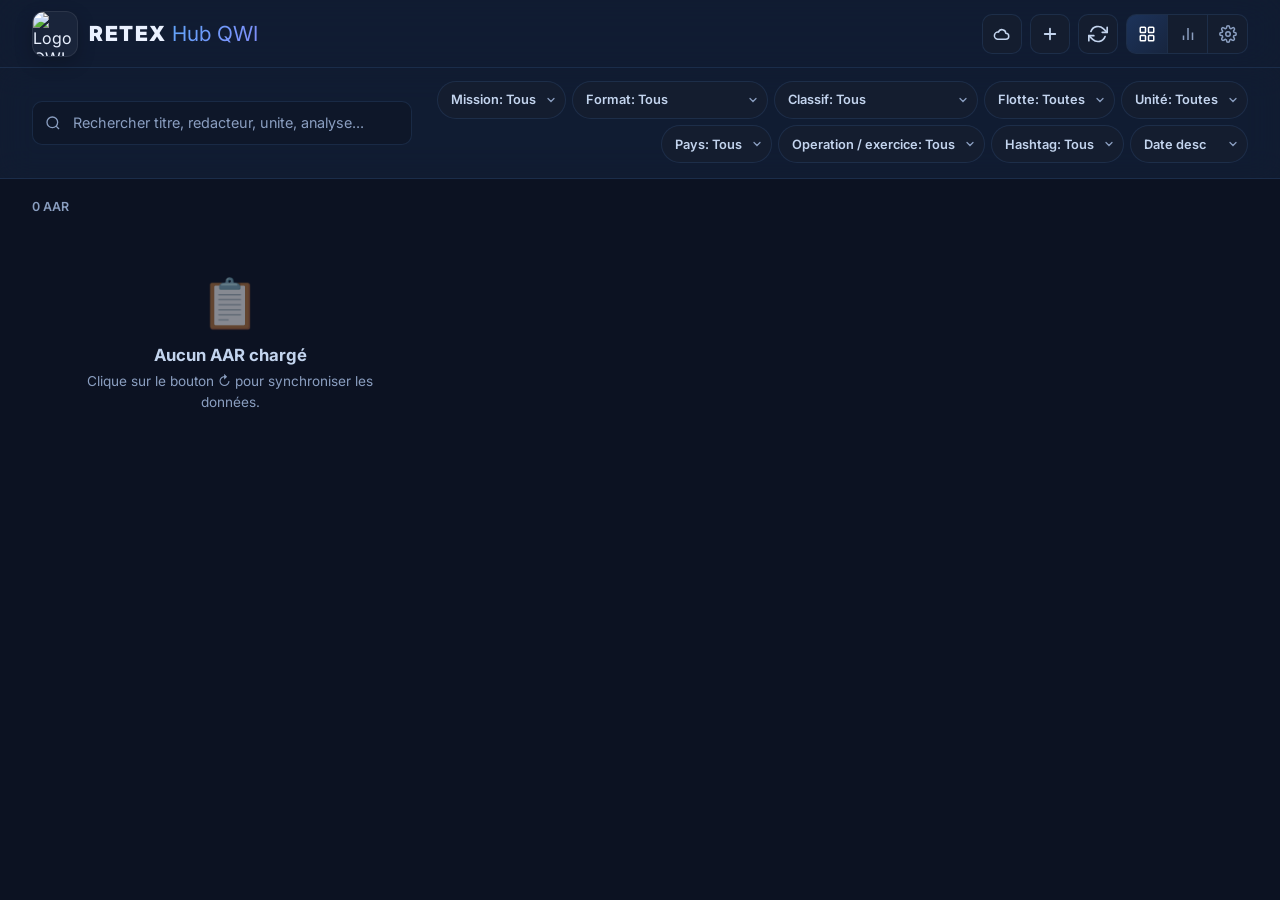
==== AAR READER HUB QWI/index.html @ dbc54862 "Scope QWI OACI catalog to French bases and add live map filtering" ====
﻿<!DOCTYPE html>
<html lang="fr">
<head>
  <meta charset="UTF-8">
  <meta name="viewport" content="width=device-width, initial-scale=1.0, viewport-fit=cover">
  <title>AAR_Reader_QWI</title>
  <meta name="description" content="Consultation et edition des After Action Reviews pour QWI.">
  <meta name="apple-mobile-web-app-capable" content="yes">
  <meta name="apple-mobile-web-app-title" content="AAR_Reader_QWI">
  <link rel="manifest" href="./manifest.webmanifest?v=20260318f">
  <link rel="apple-touch-icon" href="./icons/apple-touch-icon.png?v=20260318f">
  <link rel="icon" type="image/png" sizes="32x32" href="./icons/favicon-32.png?v=20260318f">
  <link rel="icon" type="image/png" sizes="192x192" href="./icons/icon-192.png?v=20260318f">
  <link rel="preconnect" href="https://fonts.googleapis.com">
  <link rel="preconnect" href="https://fonts.gstatic.com" crossorigin>
  <link href="https://fonts.googleapis.com/css2?family=Inter:wght@400;500;600;700;800;900&display=swap" rel="stylesheet">
  <link rel="stylesheet" href="./styles.css?v=20260318k">
</head>
<body>

  <!-- HEADER -->
  <header id="app-header">
    <div class="header-left">
      <div class="logo-mark">
        <img src="./Logo%20QWI.png" alt="Logo QWI">
      </div>
      <div class="header-text">
        <h1>RETEX <span class="title-accent">Hub QWI</span></h1>
      </div>
    </div>
    <div class="header-actions">
      <button id="qwi-drive-btn" class="btn-icon btn-qwi-drive" title="Connexion Google Drive">
        <svg viewBox="0 0 24 24" width="18" height="18" fill="none" stroke="currentColor" stroke-width="2" stroke-linecap="round" stroke-linejoin="round">
          <path d="M6 19h11a4 4 0 0 0 0-8 5 5 0 0 0-9.7-1.5A3.5 3.5 0 0 0 6 19z"></path>
        </svg>
      </button>
      <button id="qwi-new-btn" class="btn-icon btn-qwi-new" title="Ajouter un AAR">
        <svg viewBox="0 0 24 24" width="18" height="18" fill="none" stroke="currentColor" stroke-width="2.4" stroke-linecap="round">
          <line x1="12" y1="5" x2="12" y2="19"></line>
          <line x1="5" y1="12" x2="19" y2="12"></line>
        </svg>
      </button>
      <button id="sync-btn" class="btn-icon" title="Synchroniser les donnees">
        <svg class="icon-sync" viewBox="0 0 24 24" width="20" height="20" fill="none" stroke="currentColor" stroke-width="2" stroke-linecap="round" stroke-linejoin="round"><polyline points="23 4 23 10 17 10"/><polyline points="1 20 1 14 7 14"/><path d="M3.51 9a9 9 0 0 1 14.85-3.36L23 10M1 14l4.64 4.36A9 9 0 0 0 20.49 15"/></svg>
      </button>
      <div class="view-toggle" id="view-toggle">
        <button class="toggle-btn active" data-view="list" title="Consultation">
          <svg viewBox="0 0 24 24" width="18" height="18" fill="none" stroke="currentColor" stroke-width="2"><rect x="3" y="3" width="7" height="7" rx="1"/><rect x="14" y="3" width="7" height="7" rx="1"/><rect x="3" y="14" width="7" height="7" rx="1"/><rect x="14" y="14" width="7" height="7" rx="1"/></svg>
        </button>
        <button class="toggle-btn" data-view="analyze" title="Analyse globale">
          <svg viewBox="0 0 24 24" width="18" height="18" fill="none" stroke="currentColor" stroke-width="2"><line x1="18" y1="20" x2="18" y2="10"/><line x1="12" y1="20" x2="12" y2="4"/><line x1="6" y1="20" x2="6" y2="14"/></svg>
        </button>
        <button class="toggle-btn" data-view="admin" title="Administration QWI">
          <svg viewBox="0 0 24 24" width="18" height="18" fill="none" stroke="currentColor" stroke-width="2">
            <circle cx="12" cy="12" r="3"></circle>
            <path d="M19.4 15a1.6 1.6 0 0 0 .3 1.8l.1.1a2 2 0 1 1-2.8 2.8l-.1-.1a1.6 1.6 0 0 0-1.8-.3 1.6 1.6 0 0 0-1 1.5V21a2 2 0 1 1-4 0v-.2a1.6 1.6 0 0 0-1-1.5 1.6 1.6 0 0 0-1.8.3l-.1.1a2 2 0 1 1-2.8-2.8l.1-.1a1.6 1.6 0 0 0 .3-1.8 1.6 1.6 0 0 0-1.5-1H3a2 2 0 1 1 0-4h.2a1.6 1.6 0 0 0 1.5-1 1.6 1.6 0 0 0-.3-1.8l-.1-.1a2 2 0 1 1 2.8-2.8l.1.1a1.6 1.6 0 0 0 1.8.3h.1a1.6 1.6 0 0 0 1-1.5V3a2 2 0 1 1 4 0v.2a1.6 1.6 0 0 0 1 1.5h.1a1.6 1.6 0 0 0 1.8-.3l.1-.1a2 2 0 1 1 2.8 2.8l-.1.1a1.6 1.6 0 0 0-.3 1.8v.1a1.6 1.6 0 0 0 1.5 1H21a2 2 0 1 1 0 4h-.2a1.6 1.6 0 0 0-1.5 1z"></path>
          </svg>
        </button>
      </div>
    </div>
  </header>

  <!-- FILTERS BAR -->
  <section id="filters-bar" class="filters-bar">
    <div class="search-wrap">
      <svg class="search-icon" viewBox="0 0 24 24" width="16" height="16" fill="none" stroke="currentColor" stroke-width="2"><circle cx="11" cy="11" r="8"/><line x1="21" y1="21" x2="16.65" y2="16.65"/></svg>
      <input id="search-input" type="search" placeholder="Rechercher titre, redacteur, unite, analyse..." autocomplete="off">
    </div>
    <div class="filter-chips" id="filter-chips">
      <select id="filter-mission-type" class="chip-select" title="Type de mission">
        <option value="ALL">Mission: Tous</option>
        <option value="LOG">LOG</option>
        <option value="TAC">TAC</option>
      </select>
      <select id="filter-report-kind" class="chip-select" title="Type d'AAR">
        <option value="ALL">Format: Tous</option>
        <option value="FLASH">AAR FLASH</option>
        <option value="CONSOLIDE">AAR WEAPONS SCHOOL</option>
      </select>
      <select id="filter-classif" class="chip-select" title="Classification">
        <option value="ALL">Classif: Tous</option>
        <option value="NON PROTEGE">NON PROTEGE</option>
        <option value="DIFFUSION RESTREINTE">DIFFUSION RESTREINTE</option>
        <option value="SECRET SPECIAL FRANCE">SECRET SPECIAL FRANCE</option>
      </select>
      <select id="filter-fleet" class="chip-select" title="Flotte">
        <option value="ALL">Flotte: Toutes</option>
      </select>
      <select id="filter-unit" class="chip-select" title="Unite">
        <option value="ALL">Unite: Toutes</option>
      </select>
      <select id="filter-country" class="chip-select" title="Pays">
        <option value="ALL">Pays: Tous</option>
      </select>
      <select id="filter-operation" class="chip-select" title="Operation / exercice">
        <option value="ALL">Operation / exercice: Tous</option>
      </select>
      <select id="filter-hashtag" class="chip-select" title="Hashtag">
        <option value="ALL">Hashtag: Tous</option>
      </select>
      <select id="filter-sort" class="chip-select" title="Tri">
        <option value="DATE_DESC">Date desc</option>
        <option value="DATE_ASC">Date asc</option>
        <option value="TITLE_ASC">Titre A-Z</option>
        <option value="UPDATED_DESC">Maj recente</option>
      </select>
    </div>
  </section>

  <!-- MAIN CONTENT -->
  <main id="main-content">
    <!-- LIST VIEW -->
    <section id="view-list" class="view active">
      <div id="aar-count" class="count-badge"></div>
      <div id="aar-grid" class="aar-grid"></div>
    </section>

    <!-- ANALYZE VIEW -->
    <section id="view-analyze" class="view"></section>

    <!-- ADMIN VIEW -->
    <section id="view-admin" class="view"></section>
  </main>

  <!-- DETAIL MODAL -->
  <div id="detail-overlay" class="detail-overlay">
    <div id="detail-sheet" class="detail-sheet">
      <header class="detail-header">
        <button id="detail-print" class="btn-icon btn-print" title="Imprimer en PDF">
          <svg viewBox="0 0 24 24" width="18" height="18" fill="none" stroke="currentColor" stroke-width="2" stroke-linecap="round" stroke-linejoin="round">
            <polyline points="6 9 6 2 18 2 18 9"></polyline>
            <path d="M6 14H4a2 2 0 0 1-2-2v-3a2 2 0 0 1 2-2h16a2 2 0 0 1 2 2v3a2 2 0 0 1-2 2h-2"></path>
            <rect x="6" y="14" width="12" height="8"></rect>
          </svg>
        </button>
        <button id="detail-close" class="btn-icon" title="Fermer">
          <svg viewBox="0 0 24 24" width="22" height="22" fill="none" stroke="currentColor" stroke-width="2.5" stroke-linecap="round"><line x1="18" y1="6" x2="6" y2="18"/><line x1="6" y1="6" x2="18" y2="18"/></svg>
        </button>
        <h2 id="detail-title"></h2>
        <p id="detail-meta-line" class="subtitle"></p>
      </header>
      <div id="detail-body" class="detail-body"></div>
    </div>
  </div>

  <!-- TOAST -->
  <div id="toast" class="toast"></div>

  <script>
    (function clearLegacyHubCaches() {
    const appVersion = "20260318k";
      try {
        if (localStorage.getItem("aar_hub_qwi_ui_version") !== appVersion) {
          localStorage.setItem("aar_hub_qwi_ui_version", appVersion);
          if ("caches" in window) {
            caches.keys().then((keys) => {
              keys.filter((k) => /aar|hub|retex/i.test(k)).forEach((k) => caches.delete(k));
            });
          }
          if ("serviceWorker" in navigator) {
            navigator.serviceWorker.getRegistrations().then((regs) => {
              regs.forEach((reg) => {
                const scope = String(reg.scope || "");
                if (scope.includes("/aar-reader-hub-qwi/")) reg.unregister();
              });
            });
          }
        }
      } catch {}
    })();
  </script>
  <script src="./config.js?v=20260318k"></script>
  <script src="./app.js?v=20260318k"></script>
  <script src="./aar-pwa/mission-config.js?v=20260318k"></script>
  <script src="./qwi-mode.js?v=20260318k"></script>
</body>
</html>
---- AAR READER HUB QWI/styles.css ----
﻿/* â•â•â•â•â•â•â•â•â•â•â•â•â•â•â•â•â•â•â•â•â•â•â•â•â•â•â•â•â•â•â•â•â•â•â•â•â•â•â•â•â•â•â•â•â•â•â•â•â•â•â•â•â•â•â•â•â•â•â•
   AAR Reader Hub â€” Design System
   Modern, clean, dark theme â€” Mobile-first
   â•â•â•â•â•â•â•â•â•â•â•â•â•â•â•â•â•â•â•â•â•â•â•â•â•â•â•â•â•â•â•â•â•â•â•â•â•â•â•â•â•â•â•â•â•â•â•â•â•â•â•â•â•â•â•â•â•â•â• */

/* --- VARIABLES --- */
:root {
  --bg:        #0c1222;
  --bg-card:   #141d2f;
  --bg-card-2: #1a2640;
  --bg-input:  #0e1729;
  --surface:   rgba(22, 35, 58, 0.85);
  --glass:     rgba(20, 32, 55, 0.72);
  --border:    rgba(56, 90, 140, 0.28);
  --border-2:  rgba(80, 120, 180, 0.22);

  --text:      #eaf1ff;
  --text-2:    #c3d4ee;
  --text-muted:#8a9ec0;

  --accent:    #3b82f6;
  --accent-2:  #60a5fa;
  --accent-glow: rgba(59, 130, 246, 0.18);
  --success:   #34d399;
  --warning:   #fbbf24;
  --danger:    #f87171;

  --np-color:  #34d399;
  --dr-color:  #fbbf24;
  --ssf-color: #f87171;

  --radius:    14px;
  --radius-sm: 10px;
  --radius-xs: 8px;
  --font:      'Inter', system-ui, -apple-system, 'Segoe UI', sans-serif;

  --header-h:  64px;
  --filter-h:  auto;
}

/* --- RESET --- */
*, *::before, *::after { box-sizing: border-box; margin: 0; padding: 0; }
html { -webkit-text-size-adjust: 100%; }
body {
  font-family: var(--font);
  background: var(--bg);
  color: var(--text);
  min-height: 100vh;
  min-height: 100dvh;
  display: flex;
  flex-direction: column;
  overflow-x: hidden;
  overflow-y: auto;
  -webkit-font-smoothing: antialiased;
}

/* --- SCROLLBAR --- */
::-webkit-scrollbar { width: 6px; height: 6px; }
::-webkit-scrollbar-track { background: transparent; }
::-webkit-scrollbar-thumb { background: rgba(100,140,200,0.25); border-radius: 99px; }
::-webkit-scrollbar-thumb:hover { background: rgba(100,140,200,0.45); }

/* â•â•â• HEADER â•â•â• */
#app-header {
  position: sticky; top: 0; z-index: 50;
  display: flex;
  align-items: center;
  justify-content: space-between;
  gap: 0.75rem;
  height: var(--header-h);
  padding: 0 1.25rem;
  background: var(--glass);
  backdrop-filter: blur(24px) saturate(1.6);
  -webkit-backdrop-filter: blur(24px) saturate(1.6);
  border-bottom: 1px solid var(--border);
}

.header-left {
  display: flex; align-items: center; gap: 0.7rem;
  min-width: 0;
}
.logo-mark {
  width: 42px; height: 42px;
  border-radius: 12px;
  display: flex; align-items: center; justify-content: center;
  background: rgba(255, 255, 255, 0.04);
  border: 1px solid rgba(255, 255, 255, 0.08);
  box-shadow: 0 6px 18px rgba(0,0,0,0.22);
  overflow: hidden;
  flex-shrink: 0;
}
.logo-mark img {
  width: 100%;
  height: 100%;
  object-fit: contain;
  display: block;
}
.header-text { min-width: 0; }
.header-text h1 {
  font-size: 1.15rem; font-weight: 900;
  letter-spacing: 1.5px;
  text-transform: uppercase;
  white-space: nowrap; overflow: hidden; text-overflow: ellipsis;
}
.title-accent {
  font-weight: 400;
  letter-spacing: 0;
  text-transform: none;
  background: linear-gradient(135deg, var(--accent-2), #818cf8);
  -webkit-background-clip: text;
  -webkit-text-fill-color: transparent;
  background-clip: text;
}
.subtitle {
  font-size: 0.75rem; color: var(--text-muted);
  white-space: nowrap; overflow: hidden; text-overflow: ellipsis;
  margin-top: 1px;
}

.header-actions { display: flex; align-items: center; gap: 0.5rem; flex-shrink: 0; }
.btn-qwi-drive {
  border-color: rgba(148, 163, 184, 0.45);
  color: #cbd5e1;
}
.btn-qwi-drive:hover {
  border-color: rgba(148, 163, 184, 0.8);
  color: #f8fafc;
}
.btn-qwi-drive.is-connected {
  border-color: rgba(52, 211, 153, 0.55);
  color: #6ee7b7;
  background: rgba(16, 185, 129, 0.14);
}
.btn-qwi-drive.is-busy {
  opacity: 0.75;
  cursor: wait;
}
.btn-qwi-new {
  border-color: rgba(56, 189, 248, 0.4);
  color: #7dd3fc;
}
.btn-qwi-new:hover {
  border-color: #38bdf8;
  color: #e0f2fe;
  background: rgba(56, 189, 248, 0.18);
}

/* --- BUTTON ICON --- */
.btn-icon {
  width: 40px; height: 40px;
  display: grid; place-items: center;
  border: 1px solid var(--border);
  border-radius: var(--radius-sm);
  background: var(--bg-card);
  color: var(--text-2);
  cursor: pointer;
  transition: all 0.2s ease;
  -webkit-tap-highlight-color: transparent;
}
.btn-icon:hover { border-color: var(--accent); color: var(--accent); background: var(--accent-glow); }
.btn-icon:active { transform: scale(0.94); }

.btn-icon.syncing .icon-sync {
  animation: spin 0.8s linear infinite;
}
@keyframes spin { to { transform: rotate(360deg); } }

/* --- VIEW TOGGLE --- */
.view-toggle {
  display: flex;
  border: 1px solid var(--border);
  border-radius: var(--radius-sm);
  overflow: hidden;
  background: var(--bg-card);
}
.toggle-btn {
  width: 40px; height: 38px;
  display: grid; place-items: center;
  border: none; background: transparent;
  color: var(--text-muted);
  cursor: pointer;
  transition: all 0.2s ease;
  -webkit-tap-highlight-color: transparent;
}
.toggle-btn + .toggle-btn { border-left: 1px solid var(--border); }
.toggle-btn.active {
  color: #fff;
  background: linear-gradient(135deg, rgba(59,130,246,0.22), rgba(59,130,246,0.08));
}
.toggle-btn:hover:not(.active) { color: var(--text-2); }

/* â•â•â• FILTERS BAR â•â•â• */
.filters-bar {
  padding: 0.75rem 1.25rem;
  display: flex;
  flex-direction: column;
  gap: 0.6rem;
  background: var(--glass);
  backdrop-filter: blur(16px) saturate(1.4);
  -webkit-backdrop-filter: blur(16px) saturate(1.4);
  border-bottom: 1px solid var(--border);
}

/* Search */
.search-wrap {
  position: relative;
  width: 100%;
}
.search-icon {
  position: absolute;
  left: 0.8rem; top: 50%;
  transform: translateY(-50%);
  color: var(--text-muted);
  pointer-events: none;
}
#search-input {
  width: 100%;
  height: 42px;
  padding: 0 0.8rem 0 2.5rem;
  border: 1px solid var(--border);
  border-radius: var(--radius-sm);
  background: var(--bg-input);
  color: var(--text);
  font-family: var(--font);
  font-size: 0.88rem;
  transition: border-color 0.2s;
  -webkit-appearance: none;
}
#search-input::placeholder { color: var(--text-muted); }
#search-input:focus { outline: none; border-color: var(--accent); box-shadow: 0 0 0 3px var(--accent-glow); }

/* Chips */
.filter-chips {
  display: flex;
  gap: 0.4rem;
  overflow-x: auto;
  padding-bottom: 2px;
  -webkit-overflow-scrolling: touch;
}
.filter-chips::-webkit-scrollbar { display: none; }

.chip-select {
  flex-shrink: 0;
  height: 34px;
  padding: 0 0.7rem;
  border: 1px solid var(--border);
  border-radius: 999px;
  background: var(--bg-card);
  color: var(--text-2);
  font-family: var(--font);
  font-size: 0.76rem;
  font-weight: 600;
  cursor: pointer;
  -webkit-appearance: none;
  appearance: none;
  padding-right: 1.6rem;
  background-image: url("data:image/svg+xml,%3Csvg xmlns='http://www.w3.org/2000/svg' width='12' height='12' viewBox='0 0 24 24' fill='none' stroke='%238a9ec0' stroke-width='2.5' stroke-linecap='round'%3E%3Cpolyline points='6 9 12 15 18 9'/%3E%3C/svg%3E");
  background-repeat: no-repeat;
  background-position: right 0.5rem center;
  transition: all 0.2s;
  -webkit-tap-highlight-color: transparent;
}
.chip-select:focus { outline: none; border-color: var(--accent); }
.chip-select.has-value {
  border-color: rgba(59,130,246,0.5);
  background-color: rgba(59,130,246,0.1);
  color: var(--accent-2);
}

/* â•â•â• MAIN CONTENT â•â•â• */
#main-content {
  flex: 1;
  overflow: visible;
  position: relative;
  min-height: 0;
}
.view {
  display: none;
  height: auto;
  min-height: 0;
  overflow: visible;
  padding: 1rem 1.25rem 6rem;
}
.view.active {
  display: block;
  animation: fadeUp 0.25s ease;
}
@keyframes fadeUp {
  from { opacity: 0; transform: translateY(6px); }
  to   { opacity: 1; transform: translateY(0); }
}

/* Count badge */
.count-badge {
  font-size: 0.78rem;
  font-weight: 600;
  color: var(--text-muted);
  margin-bottom: 0.7rem;
}

/* â•â•â• AAR GRID â•â•â• */
.aar-grid {
  display: grid;
  grid-template-columns: 1fr;
  gap: 0.65rem;
}

/* --- AAR CARD --- */
.aar-card {
  border: 1px solid var(--border);
  border-radius: var(--radius);
  background: var(--bg-card);
  padding: 0.9rem 1rem;
  cursor: pointer;
  transition: all 0.22s ease;
  position: relative;
  overflow: hidden;
}
.aar-card::before {
  content: '';
  position: absolute; left: 0; top: 0; bottom: 0;
  width: 3px;
  border-radius: 0 2px 2px 0;
  background: var(--accent);
  opacity: 0;
  transition: opacity 0.2s;
}
.aar-card.card-report-flash::before {
  opacity: 1;
  background: linear-gradient(180deg, #fb923c, #f97316);
  box-shadow: 0 0 14px rgba(249, 115, 22, 0.45);
}
.aar-card.card-report-flash::after {
  content: '';
  position: absolute;
  inset: 0;
  background: linear-gradient(120deg, transparent 0%, rgba(251, 146, 60, 0.08) 25%, transparent 50%);
  transform: translateX(-120%);
  pointer-events: none;
}
.aar-card.card-report-consolide::before {
  opacity: 0.72;
  background: linear-gradient(180deg, #38bdf8, #0ea5e9);
  box-shadow: 0 0 14px rgba(14, 165, 233, 0.18);
}
.aar-card.card-report-consolide::after {
  content: '';
  position: absolute;
  inset: 0;
  background: linear-gradient(120deg, transparent 0%, rgba(56, 189, 248, 0.1) 25%, transparent 50%);
  transform: translateX(-120%);
  animation: flashSweep 3.2s ease-in-out infinite;
  pointer-events: none;
}
.aar-card:hover {
  border-color: rgba(59,130,246,0.4);
  background: var(--bg-card-2);
  transform: translateY(-1px);
  box-shadow: 0 4px 20px rgba(0,0,0,0.2);
}
.aar-card:hover::before { opacity: 1; }
.aar-card:active { transform: translateY(0); }

.card-top {
  display: flex;
  align-items: flex-start;
  justify-content: space-between;
  gap: 0.6rem;
  margin-bottom: 0.4rem;
}
.card-title-wrap {
  min-width: 0;
  display: flex;
  align-items: flex-start;
  gap: 0.55rem;
}
.card-title {
  font-size: 0.92rem;
  font-weight: 700;
  line-height: 1.3;
  display: -webkit-box;
  -webkit-line-clamp: 2;
  -webkit-box-orient: vertical;
  overflow: hidden;
}
.card-kind-badge {
  flex-shrink: 0;
  display: inline-flex;
  align-items: center;
  gap: 0.25rem;
  padding: 0.18rem 0.5rem;
  border-radius: 999px;
  font-size: 0.62rem;
  font-weight: 900;
  letter-spacing: 0.55px;
  text-transform: uppercase;
  border: 1px solid;
  white-space: nowrap;
  position: relative;
  overflow: hidden;
}
.card-kind-badge-flash {
  color: #fdba74;
  border-color: rgba(251, 146, 60, 0.35);
  background: rgba(251, 146, 60, 0.12);
  box-shadow: 0 0 18px rgba(249, 115, 22, 0.18);
}
.card-kind-badge-consolide {
  color: #7dd3fc;
  border-color: rgba(56, 189, 248, 0.28);
  background: rgba(56, 189, 248, 0.08);
  box-shadow: 0 0 18px rgba(14, 165, 233, 0.16);
  animation: flashPulse 1.8s ease-in-out infinite;
}
.card-date {
  font-size: 0.72rem;
  font-weight: 600;
  color: var(--text-muted);
  flex-shrink: 0;
  white-space: nowrap;
}
.card-meta {
  font-size: 0.78rem;
  color: var(--text-muted);
  margin-bottom: 0.55rem;
  display: -webkit-box;
  -webkit-line-clamp: 1;
  -webkit-box-orient: vertical;
  overflow: hidden;
}
.card-excerpt {
  font-size: 0.8rem;
  color: var(--text-2);
  line-height: 1.45;
  display: -webkit-box;
  -webkit-line-clamp: 2;
  -webkit-box-orient: vertical;
  overflow: hidden;
  margin-bottom: 0.6rem;
}
.card-tags {
  display: flex;
  flex-wrap: wrap;
  gap: 0.3rem;
}
.tag {
  display: inline-block;
  padding: 0.15rem 0.5rem;
  border-radius: 999px;
  font-size: 0.66rem;
  font-weight: 700;
  text-transform: uppercase;
  letter-spacing: 0.3px;
  border: 1px solid;
}
/* Classification tags */
.tag-np  { color: var(--np-color);  border-color: rgba(52,211,153,0.35); background: rgba(52,211,153,0.08); }
.tag-dr  { color: var(--dr-color);  border-color: rgba(251,191,36,0.35); background: rgba(251,191,36,0.08); }
.tag-ssf { color: var(--ssf-color); border-color: rgba(248,113,113,0.35); background: rgba(248,113,113,0.08); }
/* Mission type tags */
.tag-log { color: #a78bfa; border-color: rgba(167,139,250,0.35); background: rgba(167,139,250,0.08); }
.tag-tac { color: #fb923c; border-color: rgba(251,146,60,0.35);  background: rgba(251,146,60,0.08); }
.tag-report-flash { color: #fdba74; border-color: rgba(251,146,60,0.35); background: rgba(251,146,60,0.12); }
.tag-report-consolide { color: #7dd3fc; border-color: rgba(56,189,248,0.3); background: rgba(56,189,248,0.08); }
/* Fleet tags */
.tag-fleet { color: var(--accent-2); border-color: rgba(96,165,250,0.35); background: rgba(96,165,250,0.08); }
/* Reco DORESE */
.tag-dorese { color: var(--text-muted); border-color: var(--border); background: rgba(20,40,70,0.5); }

@keyframes flashSweep {
  0%, 58% { transform: translateX(-120%); opacity: 0; }
  66% { opacity: 1; }
  100% { transform: translateX(140%); opacity: 0; }
}

@keyframes flashPulse {
  0%, 100% { box-shadow: 0 0 0 rgba(249,115,22,0.12); transform: scale(1); }
  50% { box-shadow: 0 0 18px rgba(249,115,22,0.22); transform: scale(1.03); }
}

@keyframes consolideBarBreathe {
  0%, 100% { opacity: 0.58; box-shadow: 0 0 8px rgba(14,165,233,0.12); }
  50% { opacity: 0.92; box-shadow: 0 0 18px rgba(56,189,248,0.24); }
}

@keyframes consolideAura {
  0%, 100% { opacity: 0; transform: translate3d(-10%, 0, 0) scale(0.94); }
  35% { opacity: 0.32; }
  50% { opacity: 0.22; transform: translate3d(4%, 2%, 0) scale(1); }
  78% { opacity: 0.08; }
}

@keyframes consolideBadgeGlow {
  0%, 100% { box-shadow: 0 0 0 rgba(56,189,248,0.1); transform: translateY(0); }
  50% { box-shadow: 0 0 16px rgba(56,189,248,0.16); transform: translateY(-1px); }
}

/* Empty state */
.empty-state {
  text-align: center;
  padding: 3rem 1.5rem;
  color: var(--text-muted);
}
.empty-state .empty-icon {
  font-size: 3rem;
  margin-bottom: 0.8rem;
  opacity: 0.5;
}
.empty-state h3 {
  font-size: 1.05rem;
  font-weight: 700;
  color: var(--text-2);
  margin-bottom: 0.4rem;
}
.empty-state p { font-size: 0.85rem; line-height: 1.5; }

/* â•â•â• DETAIL MODAL â•â•â• */
.detail-overlay {
  position: fixed; inset: 0;
  z-index: 100;
  background: rgba(5,10,20,0.7);
  backdrop-filter: blur(6px);
  -webkit-backdrop-filter: blur(6px);
  display: none;
  align-items: flex-end;
  justify-content: center;
  animation: fadeIn 0.2s ease;
}
.detail-overlay.open { display: flex; }
.detail-overlay.pdf-open {
  align-items: stretch;
  justify-content: stretch;
  background: rgba(5,10,20,0.88);
}
@keyframes fadeIn { from { opacity: 0; } to { opacity: 1; } }

.detail-sheet {
  width: 100%;
  max-width: 860px;
  max-height: 92vh;
  max-height: 92dvh;
  border-radius: var(--radius) var(--radius) 0 0;
  background: var(--bg-card);
  border: 1px solid var(--border);
  border-bottom: none;
  display: flex;
  flex-direction: column;
  animation: slideUp 0.3s cubic-bezier(0.16, 1, 0.3, 1);
  overflow: hidden;
}
.detail-sheet.pdf-open {
  width: 100vw;
  max-width: none;
  height: 100dvh;
  max-height: none;
  border-radius: 0;
  border: none;
}
@keyframes slideUp {
  from { transform: translateY(40px); opacity: 0.5; }
  to   { transform: translateY(0); opacity: 1; }
}

.detail-header {
  padding: 1rem 1.25rem 0.8rem;
  border-bottom: 1px solid var(--border);
  position: relative;
  flex-shrink: 0;
}
.detail-header .btn-icon {
  position: absolute; right: 0.8rem; top: 0.8rem;
  width: 34px; height: 34px;
  border: none; background: rgba(255,255,255,0.06);
}
.detail-header .btn-print {
  right: 3.3rem;
  color: var(--text-2);
}
.detail-header .btn-icon:hover { background: rgba(255,255,255,0.12); color: var(--danger); }
.detail-header .btn-print:hover { color: var(--accent-2); }
.detail-sheet.pdf-open .detail-header {
  position: sticky;
  top: 0;
  z-index: 3;
  background: rgba(14, 22, 38, 0.98);
  backdrop-filter: blur(12px);
  -webkit-backdrop-filter: blur(12px);
}
#detail-title {
  font-size: 1.15rem; font-weight: 800;
  padding-right: 5.2rem;
  line-height: 1.3;
}
#detail-meta-line {
  margin-top: 0.3rem;
}
.detail-qwi-actions {
  display: flex;
  gap: 0.45rem;
  flex-wrap: wrap;
  margin-top: 0.65rem;
}
.detail-qwi-btn {
  border: 1px solid var(--border);
  background: rgba(18, 29, 48, 0.92);
  color: var(--text-2);
  border-radius: 999px;
  font-size: 0.72rem;
  font-weight: 700;
  padding: 0.28rem 0.65rem;
  cursor: pointer;
  transition: all 0.16s ease;
}
.detail-qwi-btn:hover {
  border-color: rgba(96, 165, 250, 0.55);
  color: #fff;
  background: rgba(37, 99, 235, 0.2);
}

.detail-body {
  flex: 1;
  overflow-y: auto;
  padding: 1.2rem 1.25rem 2rem;
  display: flex;
  flex-direction: column;
  gap: 1rem;
  -webkit-overflow-scrolling: touch;
}

.detail-body.detail-body-pdf {
  background: #445268;
  padding: 1rem 0.9rem 1.4rem;
}
.detail-sheet.pdf-open .detail-body.detail-body-pdf {
  padding: 1rem 1.4rem 2rem;
}

@media (hover: none) and (pointer: coarse) {
  .detail-overlay.pdf-open {
    padding-top: max(10px, env(safe-area-inset-top));
    padding-bottom: max(14px, env(safe-area-inset-bottom));
    box-sizing: border-box;
  }
  .detail-sheet.pdf-open {
    height: 100%;
  }
  .detail-sheet.pdf-open .detail-body.detail-body-pdf {
    padding-bottom: calc(2rem + env(safe-area-inset-bottom));
  }
}

.pdf-preview-wrap {
  width: 100%;
  display: flex;
  flex-direction: column;
  gap: 1rem;
  align-items: center;
}

.pdf-page {
  width: min(100%, 1200px);
  background: #ffffff;
  color: #1e293b;
  border-radius: 8px;
  padding: 1rem 0.9rem;
  box-shadow: 0 12px 28px rgba(2, 6, 23, 0.35);
}

.doc-classification-badge {
  text-align: center;
  font-size: 0.86rem;
  font-weight: 900;
  letter-spacing: 2px;
  text-transform: uppercase;
  border: 2px solid currentColor;
  border-radius: 8px;
  width: fit-content;
  min-width: 240px;
  margin: 0 auto 1rem;
  padding: 0.5rem 0.9rem;
}

.doc-classification-badge[data-level="NON PROTEGE"] {
  background: #f0fdf4;
  color: #166534;
}
.doc-classification-badge[data-level="DIFFUSION RESTREINTE"] {
  background: #fffbeb;
  color: #92400e;
}
.doc-classification-badge[data-level="SECRET SPECIAL FRANCE"] {
  background: #fef2f2;
  color: #991b1b;
}

.pdf-doc-header {
  border-bottom: 3px solid #3b82f6;
  padding-bottom: 0.85rem;
  margin-bottom: 1rem;
}
.pdf-doc-type {
  color: #3b82f6;
  font-size: 0.74rem;
  font-weight: 800;
  text-transform: uppercase;
  letter-spacing: 1.6px;
}
.pdf-doc-header h2 {
  margin: 0.22rem 0 0;
  font-size: 1.25rem;
  line-height: 1.25;
  color: #0f172a;
  text-transform: none;
  font-weight: 900;
}

.pdf-doc-section + .pdf-doc-section {
  margin-top: 1.2rem;
}

.pdf-section-title {
  background: #f1f5f9;
  border-left: 4px solid #3b82f6;
  border-radius: 4px;
  padding: 0.42rem 0.7rem;
  margin-bottom: 0.7rem;
}
.pdf-section-title h3 {
  margin: 0;
  font-size: 0.8rem;
  font-weight: 900;
  color: #0f172a;
  letter-spacing: 0.5px;
}
.pdf-section-title.pdf-warning { border-left-color: #d97706; }
.pdf-section-title.pdf-success { border-left-color: #16a34a; }

.pdf-section-content {
  color: #1e293b;
  font-size: 0.9rem;
}

.pdf-info-grid {
  display: grid;
  grid-template-columns: 1fr;
  gap: 0.5rem;
  background: #f8fafc;
  border: 1px solid #e2e8f0;
  border-radius: 8px;
  padding: 0.7rem;
}
.pdf-info-item label {
  display: block;
  margin-bottom: 0.16rem;
  font-size: 0.68rem;
  color: #64748b;
  font-weight: 800;
  text-transform: uppercase;
}
.pdf-info-item span {
  font-size: 0.85rem;
  color: #0f172a;
  font-weight: 600;
}

.pdf-facts-grid {
  display: grid;
  grid-template-columns: 1fr;
  gap: 0.5rem;
  margin-bottom: 0.5rem;
}
.pdf-fact {
  background: #ffffff;
  border: 1px solid #dbe5f1;
  border-radius: 6px;
  padding: 0.58rem 0.65rem;
}
.pdf-fact.is-wide {
  grid-column: 1 / -1;
}
.pdf-fact label {
  display: block;
  margin-bottom: 0.3rem;
  color: #2563eb;
  font-size: 0.68rem;
  font-weight: 800;
  text-transform: uppercase;
  letter-spacing: 0.4px;
}

.pdf-analysis-box {
  background: #fffbeb;
  border: 1px solid #fde68a;
  border-radius: 8px;
  padding: 0.8rem;
}

.pdf-reco-block {
  border: 1px solid #dbe5f1;
  border-radius: 8px;
  overflow: hidden;
  margin-bottom: 0.65rem;
}
.pdf-reco-block:last-child {
  margin-bottom: 0;
}
.pdf-reco-tag {
  background: #0f172a;
  color: #ffffff;
  font-size: 0.66rem;
  font-weight: 800;
  text-transform: uppercase;
  letter-spacing: 0.45px;
  padding: 0.3rem 0.55rem;
}
.pdf-reco-text {
  padding: 0.62rem 0.7rem;
}

.pdf-rich {
  color: #1e293b;
  line-height: 1.5;
}

.doc-na {
  color: #64748b;
  font-style: italic;
}

@media print {
  #app-header, #filters-bar, #main-content, #toast { display: none !important; }
  .detail-overlay {
    position: static !important;
    display: block !important;
    background: #fff !important;
    backdrop-filter: none !important;
  }
  .detail-sheet {
    width: 100% !important;
    max-width: none !important;
    height: auto !important;
    max-height: none !important;
    border: none !important;
    border-radius: 0 !important;
    background: #fff !important;
  }
  .detail-header { display: none !important; }
  .detail-body {
    overflow: visible !important;
    padding: 0 !important;
    background: #fff !important;
  }
  .pdf-preview-wrap { gap: 0 !important; }
  .pdf-page {
    width: 210mm !important;
    margin: 0 auto !important;
    box-shadow: none !important;
    border-radius: 0 !important;
    page-break-after: always;
    break-after: page;
  }
  .pdf-page:last-child {
    page-break-after: auto;
    break-after: auto;
  }
}

/* Detail sections */
.detail-section {
  border: 1px solid var(--border);
  border-radius: var(--radius-sm);
  overflow: hidden;
}
.detail-section-head {
  padding: 0.55rem 0.85rem;
  font-size: 0.78rem;
  font-weight: 800;
  text-transform: uppercase;
  letter-spacing: 0.5px;
  color: var(--accent-2);
  background: rgba(59,130,246,0.06);
  border-bottom: 1px solid var(--border);
}
.detail-section-body {
  padding: 0.85rem;
}
.detail-section-body p {
  margin: 0;
  font-size: 0.88rem;
  line-height: 1.55;
  color: var(--text-2);
}
.detail-section-body p + p { margin-top: 0.5rem; }

/* 5W1H grid inside detail */
.w6-grid {
  display: grid;
  grid-template-columns: 1fr;
  gap: 0.5rem;
}
.w6-item {
  padding: 0.6rem 0.75rem;
  border: 1px solid var(--border);
  border-radius: var(--radius-xs);
  background: rgba(10,18,35,0.5);
}
.w6-item .w6-label {
  font-size: 0.7rem;
  font-weight: 800;
  color: var(--accent);
  text-transform: uppercase;
  letter-spacing: 0.5px;
  margin-bottom: 0.25rem;
}
.w6-item .w6-content {
  font-size: 0.85rem;
  color: var(--text-2);
  line-height: 1.45;
}
.w6-na { color: var(--text-muted); font-style: italic; }

/* DORESE blocks in detail */
.dorese-block {
  border: 1px solid var(--border);
  border-radius: var(--radius-xs);
  overflow: hidden;
  margin-bottom: 0.4rem;
}
.dorese-block:last-child { margin-bottom: 0; }
.dorese-tag {
  padding: 0.3rem 0.7rem;
  font-size: 0.68rem;
  font-weight: 800;
  text-transform: uppercase;
  letter-spacing: 0.5px;
  color: #fff;
  background: linear-gradient(135deg, #1e3a5f, #15294a);
}
.dorese-text {
  padding: 0.65rem 0.75rem;
  font-size: 0.85rem;
  line-height: 1.5;
  color: var(--text-2);
}

/* â•â•â• ANALYZE VIEW â•â•â• */
.stats-grid {
  display: grid;
  grid-template-columns: repeat(2, 1fr);
  gap: 0.6rem;
  margin-bottom: 1.2rem;
}
.stat-card {
  border: 1px solid var(--border);
  border-radius: var(--radius-sm);
  background: var(--bg-card);
  padding: 0.8rem 1rem;
}
.stat-label {
  font-size: 0.72rem;
  font-weight: 600;
  color: var(--text-muted);
  text-transform: uppercase;
  letter-spacing: 0.3px;
}
.stat-value {
  font-size: 1.6rem;
  font-weight: 900;
  margin-top: 0.15rem;
  background: linear-gradient(135deg, var(--accent-2), var(--accent));
  -webkit-background-clip: text;
  -webkit-text-fill-color: transparent;
  background-clip: text;
}

.analyze-grid {
  display: grid;
  grid-template-columns: 1fr;
  gap: 0.8rem;
}
.analyze-box {
  border: 1px solid var(--border);
  border-radius: var(--radius-sm);
  background: var(--bg-card);
  padding: 1rem;
}
.analyze-box h4 {
  font-size: 0.85rem;
  font-weight: 700;
  margin-bottom: 0.7rem;
  color: var(--text);
}
.bar-row {
  display: grid;
  grid-template-columns: 140px 1fr auto;
  gap: 0.5rem;
  align-items: center;
  margin: 0.35rem 0;
  font-size: 0.78rem;
}
.bar-row.is-clickable {
  cursor: pointer;
  border-radius: 8px;
  padding: 0.2rem 0.35rem;
  transition: background 0.16s ease;
  touch-action: manipulation;
  -webkit-tap-highlight-color: transparent;
}
.bar-row.is-clickable:hover,
.bar-row.is-clickable:focus-visible {
  background: rgba(59, 130, 246, 0.12);
  outline: none;
}
.bar-label {
  white-space: nowrap;
  overflow: hidden;
  text-overflow: ellipsis;
  color: var(--text-2);
}
.bar-track {
  height: 6px;
  border-radius: 999px;
  background: rgba(30,50,80,0.6);
  overflow: hidden;
}
.bar-fill {
  height: 100%;
  border-radius: 999px;
  background: linear-gradient(90deg, var(--accent), var(--accent-2));
  transition: width 0.4s cubic-bezier(0.16, 1, 0.3, 1);
}
.bar-value {
  font-weight: 700;
  color: var(--text-muted);
  font-size: 0.75rem;
  min-width: 24px;
  text-align: right;
}

/* ADMIN QWI */
.admin-wrap {
  display: grid;
  gap: 1rem;
}
.admin-header {
  display: grid;
  gap: 0.95rem;
  border: 1px solid rgba(96, 165, 250, 0.18);
  border-radius: 20px;
  padding: 1rem;
  background:
    radial-gradient(circle at top right, rgba(96, 165, 250, 0.15), transparent 34%),
    linear-gradient(145deg, rgba(18, 30, 52, 0.96), rgba(11, 18, 33, 0.96));
  box-shadow: 0 18px 42px rgba(2, 6, 23, 0.28);
}
.admin-header-copy {
  min-width: 0;
}
.admin-title-row {
  display: flex;
  align-items: center;
  gap: 0.55rem;
}
.admin-title {
  font-size: 1.08rem;
  font-weight: 900;
  letter-spacing: 0.4px;
  color: #f8fbff;
}
.admin-subtitle {
  font-size: 0.77rem;
  color: var(--text-muted);
  margin-top: 0.12rem;
}
.admin-grid {
  display: grid;
  gap: 1rem;
}
.admin-stat-strip {
  display: grid;
  grid-template-columns: repeat(auto-fit, minmax(130px, 1fr));
  gap: 0.7rem;
}
.admin-stat-card {
  display: grid;
  gap: 0.18rem;
  padding: 0.78rem 0.85rem;
  border-radius: 16px;
  border: 1px solid rgba(96, 165, 250, 0.12);
  background: rgba(8, 15, 29, 0.32);
}
.admin-stat-card.is-alert {
  border-color: rgba(251, 191, 36, 0.28);
  background: linear-gradient(180deg, rgba(74, 52, 10, 0.35), rgba(8, 15, 29, 0.25));
}
.admin-stat-card.is-ok {
  border-color: rgba(52, 211, 153, 0.25);
}
.admin-stat-value {
  font-size: 1.25rem;
  font-weight: 900;
  color: #f8fbff;
}
.admin-stat-label {
  font-size: 0.72rem;
  color: var(--text-muted);
  text-transform: uppercase;
  letter-spacing: 0.5px;
}
.admin-tabs {
  display: grid;
  grid-template-columns: repeat(auto-fit, minmax(150px, 1fr));
  gap: 0.7rem;
}
.admin-tab {
  position: relative;
  display: grid;
  gap: 0.18rem;
  text-align: left;
  padding: 0.9rem 0.95rem;
  border-radius: 16px;
  border: 1px solid rgba(85, 114, 165, 0.24);
  background: linear-gradient(180deg, rgba(17, 27, 45, 0.95), rgba(11, 19, 34, 0.95));
  color: var(--text-2);
  cursor: pointer;
  transition: transform 0.18s ease, border-color 0.18s ease, box-shadow 0.18s ease;
}
.admin-tab:hover {
  transform: translateY(-1px);
  border-color: rgba(96, 165, 250, 0.38);
  box-shadow: 0 14px 28px rgba(2, 6, 23, 0.22);
}
.admin-tab.is-active {
  border-color: rgba(96, 165, 250, 0.55);
  background:
    radial-gradient(circle at top right, rgba(96, 165, 250, 0.16), transparent 34%),
    linear-gradient(180deg, rgba(21, 35, 61, 0.98), rgba(12, 21, 37, 0.98));
  box-shadow: 0 18px 36px rgba(2, 6, 23, 0.3);
}
.admin-tab-label {
  font-size: 0.86rem;
  font-weight: 800;
  color: #f8fbff;
}
.admin-tab-meta {
  font-size: 0.72rem;
  color: var(--text-muted);
}
.admin-tab-badge {
  position: absolute;
  top: 0.7rem;
  right: 0.7rem;
  min-width: 34px;
  min-height: 24px;
  padding: 0 0.45rem;
  border-radius: 999px;
  display: inline-flex;
  align-items: center;
  justify-content: center;
  font-size: 0.68rem;
  font-weight: 900;
  border: 1px solid rgba(148, 163, 184, 0.2);
  background: rgba(15, 23, 42, 0.88);
}
.admin-tab-badge.is-alert {
  border-color: rgba(251, 191, 36, 0.4);
  color: #fde68a;
}
.admin-tab-badge.is-ok {
  border-color: rgba(52, 211, 153, 0.4);
  color: #bbf7d0;
}
.admin-stage {
  border-radius: 22px;
  border: 1px solid rgba(78, 106, 155, 0.24);
  background:
    radial-gradient(circle at top left, rgba(59, 130, 246, 0.1), transparent 35%),
    linear-gradient(180deg, rgba(15, 24, 42, 0.98), rgba(10, 17, 30, 0.98));
  box-shadow: 0 24px 44px rgba(2, 6, 23, 0.28);
  padding: 1rem;
}
.admin-stage-head {
  display: grid;
  gap: 0.9rem;
  margin-bottom: 0.95rem;
}
.admin-stage-copy {
  min-width: 0;
}
.admin-stage-kicker {
  font-size: 0.67rem;
  text-transform: uppercase;
  letter-spacing: 1.1px;
  color: #93c5fd;
  margin-bottom: 0.2rem;
}
.admin-stage-title-row {
  display: flex;
  align-items: center;
  gap: 0.55rem;
}
.admin-stage-title-row h3 {
  font-size: 1.18rem;
  font-weight: 900;
  color: #f8fbff;
}
.admin-stage-stats {
  display: grid;
  grid-template-columns: repeat(auto-fit, minmax(120px, 1fr));
  gap: 0.6rem;
}
.admin-stage-stat {
  display: grid;
  gap: 0.16rem;
  padding: 0.72rem 0.78rem;
  border-radius: 14px;
  border: 1px solid rgba(78, 106, 155, 0.2);
  background: rgba(6, 13, 25, 0.28);
}
.admin-stage-stat-value {
  font-size: 1rem;
  font-weight: 900;
  color: #f8fbff;
}
.admin-stage-stat-label {
  font-size: 0.7rem;
  color: var(--text-muted);
  text-transform: uppercase;
  letter-spacing: 0.42px;
}
.admin-stage-grid {
  display: grid;
  gap: 1rem;
}
.admin-stage-side {
  display: grid;
  gap: 1rem;
}
.admin-panel {
  border-radius: 18px;
  border: 1px solid rgba(78, 106, 155, 0.18);
  background: linear-gradient(180deg, rgba(18, 29, 48, 0.96), rgba(12, 20, 35, 0.94));
  padding: 0.9rem;
}
.admin-panel-priority {
  border-color: rgba(251, 191, 36, 0.22);
  background:
    radial-gradient(circle at top right, rgba(251, 191, 36, 0.08), transparent 34%),
    linear-gradient(180deg, rgba(29, 25, 15, 0.76), rgba(12, 20, 35, 0.94));
}
.admin-panel-head {
  display: flex;
  align-items: flex-start;
  justify-content: space-between;
  gap: 0.7rem;
  margin-bottom: 0.8rem;
}
.admin-panel-title-wrap {
  min-width: 0;
}
.admin-panel-title {
  font-size: 0.86rem;
  font-weight: 900;
  color: #eff6ff;
  letter-spacing: 0.22px;
}
.admin-panel-submeta {
  font-size: 0.72rem;
  color: var(--text-muted);
  margin-top: 0.12rem;
}
.admin-help {
  position: relative;
  flex-shrink: 0;
}
.admin-help-btn {
  width: 28px;
  height: 28px;
  border-radius: 999px;
  border: 1px solid rgba(96, 165, 250, 0.28);
  background: rgba(17, 28, 46, 0.82);
  color: #dbeafe;
  font-size: 0.78rem;
  font-weight: 900;
  cursor: pointer;
  transition: all 0.18s ease;
}
.admin-help-btn:hover,
.admin-help.is-open .admin-help-btn {
  border-color: rgba(96, 165, 250, 0.6);
  background: rgba(29, 78, 216, 0.18);
  color: #ffffff;
}
.admin-help-modal-backdrop {
  position: fixed;
  inset: 0;
  background: rgba(2, 6, 23, 0.6);
  backdrop-filter: blur(2px);
  -webkit-backdrop-filter: blur(2px);
  z-index: 11;
}
.admin-help-modal {
  position: fixed;
  left: 50%;
  top: 50%;
  transform: translate(-50%, -50%);
  width: min(92vw, 560px);
  max-height: min(72vh, 700px);
  overflow-y: auto;
  border-radius: 16px;
  border: 1px solid rgba(96, 165, 250, 0.7);
  background: #0f172a;
  box-shadow: 0 10px 25px rgba(0, 0, 0, 0.45);
  padding: 2.2rem 0.95rem 0.95rem;
  z-index: 12;
}
.admin-help-modal-title {
  font-size: 0.8rem;
  font-weight: 900;
  color: var(--accent-2);
  margin-bottom: 0.45rem;
}
.admin-help-modal-body {
  display: grid;
  gap: 0.42rem;
}
.admin-help-modal-body p {
  font-size: 0.88rem;
  line-height: 1.42;
  color: var(--text);
}
.admin-help-modal-close {
  position: absolute;
  top: 0.35rem;
  right: 0.35rem;
  width: 1.9rem;
  height: 1.9rem;
  border-radius: 999px;
  background: rgba(148, 163, 184, 0.2);
  color: var(--text);
  border: 1px solid var(--border);
  font-size: 1.1rem;
  line-height: 1;
  display: inline-flex;
  align-items: center;
  justify-content: center;
  cursor: pointer;
}
.admin-row {
  display: flex;
  gap: 0.5rem;
  flex-wrap: wrap;
  align-items: center;
}
.admin-row-search {
  margin-bottom: 0.65rem;
}
.admin-input,
.admin-select {
  height: 40px;
  border-radius: 12px;
  border: 1px solid rgba(78, 106, 155, 0.22);
  background: rgba(8, 14, 25, 0.88);
  color: var(--text);
  padding: 0 0.75rem;
  font-family: var(--font);
  font-size: 0.82rem;
}
.admin-input:focus,
.admin-select:focus {
  outline: none;
  border-color: rgba(96, 165, 250, 0.52);
  box-shadow: 0 0 0 3px rgba(59, 130, 246, 0.14);
}
.admin-input {
  min-width: 170px;
  flex: 1;
}
.admin-select {
  min-width: 140px;
  flex: 1 1 260px;
}
.admin-input-map {
  min-width: 180px;
  flex: 1 1 280px;
}
.admin-btn {
  min-height: 40px;
  border-radius: 10px;
  border: 1px solid var(--border);
  background: var(--bg-card-2);
  color: var(--text-2);
  padding: 0 0.7rem;
  font-size: 0.78rem;
  font-weight: 700;
  cursor: pointer;
  transition: all 0.2s ease;
}
.admin-btn:hover {
  border-color: var(--accent);
  color: #fff;
  background: rgba(59, 130, 246, 0.2);
}
.admin-btn.admin-btn-danger:hover {
  border-color: var(--danger);
  background: rgba(248, 113, 113, 0.15);
}
.admin-btn.admin-btn-primary {
  border-color: rgba(52, 211, 153, 0.45);
  color: #86efac;
  background: rgba(16, 185, 129, 0.14);
}
.admin-btn.admin-btn-primary:hover {
  border-color: rgba(52, 211, 153, 0.95);
  background: rgba(16, 185, 129, 0.2);
}
.admin-inline-metrics {
  display: flex;
  flex-wrap: wrap;
  gap: 0.4rem;
  margin-bottom: 0.72rem;
}
.admin-mini-chip {
  min-height: 28px;
  display: inline-flex;
  align-items: center;
  justify-content: center;
  padding: 0.2rem 0.6rem;
  border-radius: 999px;
  border: 1px solid rgba(78, 106, 155, 0.2);
  background: rgba(7, 13, 24, 0.72);
  color: var(--text-2);
  font-size: 0.7rem;
  font-weight: 800;
}
.admin-mini-chip.is-muted {
  color: #cbd5e1;
  border-color: rgba(148, 163, 184, 0.18);
}
.admin-list {
  display: grid;
  gap: 0.55rem;
  max-height: 280px;
  overflow: auto;
  padding-right: 0.15rem;
}
.admin-item {
  border: 1px solid rgba(78, 106, 155, 0.18);
  border-radius: 14px;
  background: rgba(9, 16, 29, 0.72);
  padding: 0.65rem;
  display: grid;
  gap: 0.42rem;
}
.admin-item-pending {
  border-color: rgba(251, 191, 36, 0.22);
  background: linear-gradient(180deg, rgba(43, 32, 11, 0.6), rgba(11, 19, 34, 0.88));
}
.admin-item-top {
  display: flex;
  justify-content: space-between;
  align-items: flex-start;
  gap: 0.55rem;
}
.admin-item-value {
  font-size: 0.84rem;
  font-weight: 700;
  line-height: 1.3;
  word-break: break-word;
}
.admin-item-count {
  font-size: 0.72rem;
  color: var(--text-muted);
  white-space: nowrap;
}
.admin-item-meta {
  font-size: 0.72rem;
  color: var(--text-muted);
  margin-top: 0.12rem;
}
.admin-item-examples {
  display: flex;
  flex-wrap: wrap;
  gap: 0.35rem;
}
.admin-example-chip {
  display: inline-flex;
  align-items: center;
  min-height: 28px;
  padding: 0.25rem 0.55rem;
  border-radius: 999px;
  border: 1px solid rgba(96, 165, 250, 0.18);
  background: rgba(15, 23, 42, 0.72);
  color: var(--text-2);
  font-size: 0.7rem;
  line-height: 1.25;
  cursor: pointer;
  transition: all 0.18s ease;
}
.admin-example-chip:hover {
  border-color: rgba(96, 165, 250, 0.42);
  color: #fff;
  background: rgba(30, 64, 175, 0.24);
}
.admin-action-grid {
  display: grid;
  gap: 0.45rem;
}
.admin-list-pending {
  max-height: 420px;
}
.admin-empty {
  color: var(--text-muted);
  font-size: 0.78rem;
  padding: 0.6rem 0.2rem;
}

/* â•â•â• TOAST â•â•â• */
.toast {
  position: fixed;
  left: 50%; bottom: 24px;
  transform: translateX(-50%) translateY(10px);
  border: 1px solid var(--border);
  border-radius: var(--radius-sm);
  background: var(--glass);
  backdrop-filter: blur(16px);
  -webkit-backdrop-filter: blur(16px);
  color: var(--text);
  padding: 0.6rem 1rem;
  font-size: 0.82rem;
  font-weight: 600;
  opacity: 0;
  pointer-events: none;
  transition: all 0.2s ease;
  z-index: 200;
  max-width: 90vw;
  text-align: center;
}
.toast.show {
  opacity: 1;
  transform: translateX(-50%) translateY(0);
}

/* â•â•â• RESPONSIVE â€” Tablet / iPad (768px+) â•â•â• */
@media (min-width: 768px) {
  #app-header {
    padding: 0 1.75rem;
    height: 68px;
  }
  .header-text h1 { font-size: 1.3rem; }
  .logo-mark { width: 46px; height: 46px; }

  .filters-bar {
    padding: 0.8rem 1.75rem;
    flex-direction: row;
    align-items: center;
    gap: 0.8rem;
  }
  .search-wrap {
    max-width: 300px;
    flex-shrink: 0;
  }
  .filter-chips {
    flex: 1;
    flex-wrap: wrap;
    justify-content: flex-end;
  }
  .chip-select {
    min-height: 38px;
    font-size: 0.8rem;
    padding: 0 1.8rem 0 0.8rem;
  }
  #search-input {
    height: 44px;
    font-size: 0.9rem;
  }

  .view { padding: 1.25rem 1.75rem 4rem; }
  .aar-grid {
    grid-template-columns: repeat(2, 1fr);
    gap: 0.8rem;
  }
  .aar-card { padding: 1rem 1.15rem; }
  .card-title { font-size: 0.95rem; }

  .w6-grid {
    grid-template-columns: 1fr 1fr;
  }
  .stats-grid {
    grid-template-columns: repeat(2, 1fr);
  }
  .analyze-grid {
    grid-template-columns: 1fr 1fr;
    gap: 1rem;
  }
  .analyze-box { padding: 1.1rem; }
  .admin-stage-grid {
    grid-template-columns: minmax(0, 1.35fr) minmax(320px, 0.95fr);
    align-items: start;
  }

  .detail-sheet {
    border-radius: var(--radius);
    margin: 2rem auto;
    max-height: 85vh;
    max-width: 920px;
    border-bottom: 1px solid var(--border);
  }
  .detail-overlay {
    align-items: center;
  }
  .detail-header { padding: 1.2rem 1.5rem 1rem; }
  .detail-body { padding: 1.4rem 1.5rem 2rem; }
  .detail-body.detail-body-pdf { padding: 1.4rem 1.2rem 1.8rem; }
  #detail-title { font-size: 1.25rem; }

  .pdf-page {
    padding: 1cm 1.35cm;
    min-height: 297mm;
  }
  .pdf-info-grid {
    grid-template-columns: repeat(3, 1fr);
    gap: 0.8rem;
    padding: 0.8rem;
  }
  .pdf-facts-grid {
    grid-template-columns: 1fr 1fr;
    gap: 0.65rem;
  }
  .pdf-doc-header h2 {
    font-size: 1.75rem;
  }
  .pdf-section-title h3 {
    font-size: 0.9rem;
  }
}

/* â•â•â• RESPONSIVE â€” iPad Landscape / Small Desktop (1024px+) â•â•â• */
@media (min-width: 1024px) {
  .aar-grid {
    grid-template-columns: repeat(3, 1fr);
  }
  .search-wrap { max-width: 340px; }
  .detail-sheet { max-width: 980px; }
}

/* â•â•â• RESPONSIVE â€” Desktop (1200px+) â•â•â• */
@media (min-width: 1200px) {
  #app-header { padding: 0 2rem; }
  .filters-bar { padding: 0.8rem 2rem; }
  .view { padding: 1.25rem 2rem 4rem; }
  .search-wrap { max-width: 380px; }
}

/* â•â•â• Touch device improvements â•â•â• */
@media (hover: none) and (pointer: coarse) {
  .btn-icon, .toggle-btn { min-height: 44px; min-width: 44px; }
  #search-input { min-height: 48px; font-size: 16px; }
  .chip-select { min-height: 40px; font-size: 0.82rem; }
  .aar-card { padding: 1.1rem 1.2rem; }
  .aar-card:hover { transform: none; box-shadow: none; }
  .aar-card:active { background: var(--bg-card-2); }
  .detail-body { padding: 1.2rem 1.25rem 3rem; }
  .detail-body.detail-body-pdf { padding: 0.9rem 0.55rem 1.6rem; }
  .pdf-page { padding: 0.85rem 0.7rem; border-radius: 6px; }
  .doc-classification-badge { min-width: 200px; font-size: 0.8rem; }
  .w6-item { padding: 0.7rem 0.85rem; }
  .w6-item .w6-content { font-size: 0.9rem; }
  .bar-row { min-height: 32px; }
}
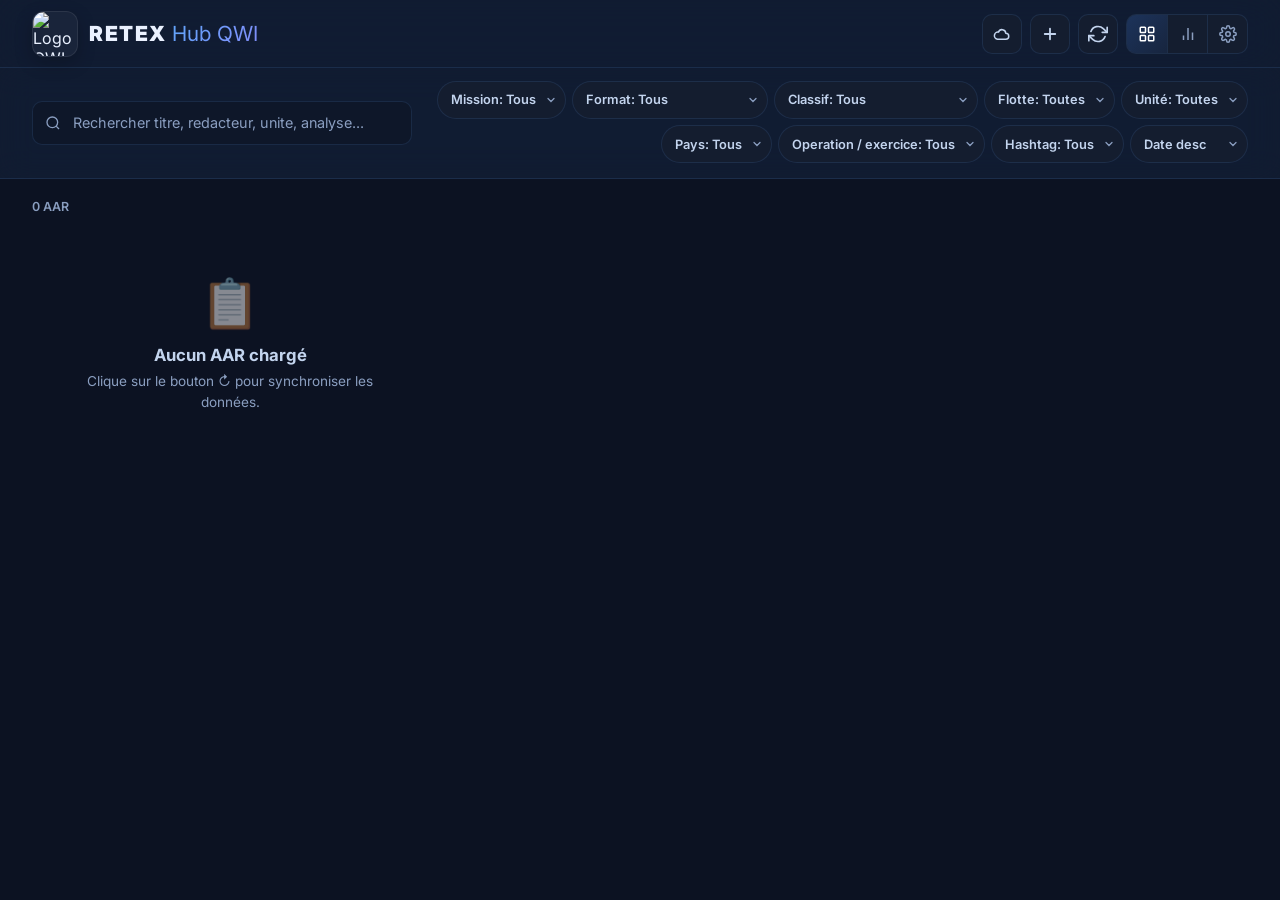
==== commit a6b19851: "Fix list render crash on missing reportKind and bump cache version" ====
--- a/AAR READER HUB QWI/index.html
+++ b/AAR READER HUB QWI/index.html
@@ -6,6 +6,7 @@
   <title>AAR_Reader_QWI</title>
   <meta name="description" content="Consultation et edition des After Action Reviews pour QWI.">
   <meta name="apple-mobile-web-app-capable" content="yes">
+  <meta name="mobile-web-app-capable" content="yes">
   <meta name="apple-mobile-web-app-title" content="AAR_Reader_QWI">
   <link rel="manifest" href="./manifest.webmanifest?v=20260318f">
   <link rel="apple-touch-icon" href="./icons/apple-touch-icon.png?v=20260318f">
@@ -14,7 +15,7 @@
   <link rel="preconnect" href="https://fonts.googleapis.com">
   <link rel="preconnect" href="https://fonts.gstatic.com" crossorigin>
   <link href="https://fonts.googleapis.com/css2?family=Inter:wght@400;500;600;700;800;900&display=swap" rel="stylesheet">
-  <link rel="stylesheet" href="./styles.css?v=20260318k">
+  <link rel="stylesheet" href="./styles.css?v=20260320a">
 </head>
 <body>
 
@@ -148,7 +149,7 @@
 
   <script>
     (function clearLegacyHubCaches() {
-    const appVersion = "20260318k";
+    const appVersion = "20260318p";
       try {
         if (localStorage.getItem("aar_hub_qwi_ui_version") !== appVersion) {
           localStorage.setItem("aar_hub_qwi_ui_version", appVersion);
@@ -169,10 +170,10 @@
       } catch {}
     })();
   </script>
-  <script src="./config.js?v=20260318k"></script>
-  <script src="./app.js?v=20260318k"></script>
-  <script src="./aar-pwa/mission-config.js?v=20260318k"></script>
-  <script src="./qwi-mode.js?v=20260318k"></script>
+  <script src="./config.js?v=20260318p"></script>
+  <script src="./app.js?v=20260320a"></script>
+  <script src="./aar-pwa/mission-config.js?v=20260318p"></script>
+  <script src="./qwi-mode.js?v=20260318p"></script>
 </body>
 </html>
 
--- a/AAR READER HUB QWI/styles.css
+++ b/AAR READER HUB QWI/styles.css
@@ -349,7 +349,6 @@
   inset: 0;
   background: linear-gradient(120deg, transparent 0%, rgba(56, 189, 248, 0.1) 25%, transparent 50%);
   transform: translateX(-120%);
-  animation: flashSweep 3.2s ease-in-out infinite;
   pointer-events: none;
 }
 .aar-card:hover {
@@ -410,7 +409,6 @@
   border-color: rgba(56, 189, 248, 0.28);
   background: rgba(56, 189, 248, 0.08);
   box-shadow: 0 0 18px rgba(14, 165, 233, 0.16);
-  animation: flashPulse 1.8s ease-in-out infinite;
 }
 .card-date {
   font-size: 0.72rem;
@@ -822,6 +820,32 @@
   line-height: 1.5;
 }
 
+.pdf-rich h1,
+.pdf-rich h2,
+.pdf-rich h3 {
+  margin: 12px 0 6px;
+  font-size: 0.92rem;
+  line-height: 1.35;
+  font-weight: 800;
+  letter-spacing: 0.02em;
+  text-transform: uppercase;
+  color: #0f172a;
+}
+
+.pdf-rich p,
+.pdf-rich div {
+  margin: 0 0 8px;
+}
+
+.pdf-rich ul,
+.pdf-rich ol {
+  margin: 0 0 10px 20px;
+}
+
+.pdf-rich li {
+  margin: 0 0 4px;
+}
+
 .doc-na {
   color: #64748b;
   font-style: italic;
@@ -862,6 +886,11 @@
   .pdf-page:last-child {
     page-break-after: auto;
     break-after: auto;
+  }
+  .pdf-section-qwi-advice {
+    page-break-before: always !important;
+    break-before: page !important;
+    margin-top: 0 !important;
   }
 }
 
@@ -1384,6 +1413,41 @@
   min-width: 180px;
   flex: 1 1 280px;
 }
+.admin-suggest-menu {
+  width: 100%;
+  margin-top: 0.3rem;
+  border-radius: 12px;
+  border: 1px solid rgba(78, 106, 155, 0.28);
+  background: rgba(9, 14, 24, 0.97);
+  box-shadow: 0 16px 30px rgba(2, 6, 23, 0.42);
+  max-height: 220px;
+  overflow: auto;
+  padding: 0.25rem;
+  display: grid;
+  gap: 0.2rem;
+  position: relative;
+  z-index: 8;
+}
+.admin-suggest-item {
+  width: 100%;
+  min-height: 36px;
+  border-radius: 10px;
+  border: 1px solid transparent;
+  background: rgba(18, 30, 51, 0.8);
+  color: var(--text);
+  text-align: left;
+  font-size: 0.78rem;
+  font-family: var(--font);
+  padding: 0.45rem 0.6rem;
+  cursor: pointer;
+}
+.admin-suggest-item:hover,
+.admin-suggest-item:focus-visible {
+  border-color: rgba(96, 165, 250, 0.55);
+  background: rgba(30, 64, 175, 0.26);
+  color: #fff;
+  outline: none;
+}
 .admin-btn {
   min-height: 40px;
   border-radius: 10px;
@@ -1513,6 +1577,109 @@
   color: var(--text-muted);
   font-size: 0.78rem;
   padding: 0.6rem 0.2rem;
+}
+
+/* QWI busy HUD */
+.qwi-busy-hud {
+  position: fixed;
+  top: calc(env(safe-area-inset-top, 0px) + 14px);
+  left: 50%;
+  transform: translateX(-50%) translateY(-8px) scale(0.98);
+  z-index: 1200;
+  min-width: 250px;
+  max-width: min(440px, calc(100vw - 28px));
+  display: grid;
+  grid-template-columns: 34px 1fr;
+  align-items: center;
+  gap: 0.7rem;
+  padding: 0.62rem 0.72rem;
+  border-radius: 14px;
+  border: 1px solid rgba(96, 165, 250, 0.48);
+  background: linear-gradient(180deg, rgba(15, 23, 42, 0.96), rgba(15, 29, 56, 0.96));
+  box-shadow: 0 12px 30px rgba(2, 6, 23, 0.45), inset 0 0 0 1px rgba(59, 130, 246, 0.16);
+  backdrop-filter: blur(7px);
+  -webkit-backdrop-filter: blur(7px);
+  pointer-events: none;
+  opacity: 0;
+  transition: opacity 0.18s ease, transform 0.18s ease;
+}
+.qwi-busy-hud::before {
+  content: "";
+  position: absolute;
+  inset: -4px;
+  border-radius: 16px;
+  border: 2px solid rgba(56, 189, 248, 0.85);
+  box-shadow: 0 0 0 2px rgba(14, 165, 233, 0.18), 0 0 16px rgba(56, 189, 248, 0.35);
+  opacity: 0;
+  animation: qwiBusyFramePulse 1.25s ease-in-out infinite;
+  pointer-events: none;
+}
+.qwi-busy-hud.is-visible {
+  opacity: 1;
+  transform: translateX(-50%) translateY(0) scale(1);
+}
+.qwi-busy-hud.is-visible::before {
+  opacity: 1;
+}
+.qwi-busy-orb {
+  width: 30px;
+  height: 30px;
+  border-radius: 999px;
+  position: relative;
+  background: radial-gradient(circle at 30% 30%, rgba(255, 255, 255, 0.8), rgba(59, 130, 246, 0.22) 45%, rgba(15, 23, 42, 0.1) 70%);
+}
+.qwi-busy-orb::before {
+  content: "";
+  position: absolute;
+  inset: -2px;
+  border-radius: inherit;
+  border: 2px solid transparent;
+  border-top-color: rgba(56, 189, 248, 1);
+  border-right-color: rgba(96, 165, 250, 0.95);
+  animation: qwiBusySpin 0.95s linear infinite;
+}
+.qwi-busy-orb::after {
+  content: "";
+  position: absolute;
+  inset: 4px;
+  border-radius: inherit;
+  border: 2px solid rgba(147, 197, 253, 0.22);
+}
+.qwi-busy-copy {
+  min-width: 0;
+}
+.qwi-busy-title {
+  display: inline-flex;
+  width: fit-content;
+  align-items: center;
+  gap: 0.35rem;
+  padding: 0.16rem 0.45rem;
+  border-radius: 999px;
+  border: 1px solid rgba(56, 189, 248, 0.6);
+  background: rgba(8, 47, 73, 0.44);
+  font-size: 0.71rem;
+  font-weight: 900;
+  line-height: 1.15;
+  text-transform: uppercase;
+  letter-spacing: 0.08em;
+  color: rgba(191, 219, 254, 0.95);
+}
+.qwi-busy-message {
+  margin-top: 0.1rem;
+  font-size: 0.8rem;
+  line-height: 1.28;
+  color: rgba(226, 232, 240, 0.95);
+  white-space: nowrap;
+  overflow: hidden;
+  text-overflow: ellipsis;
+}
+@keyframes qwiBusySpin {
+  from { transform: rotate(0deg); }
+  to { transform: rotate(360deg); }
+}
+@keyframes qwiBusyFramePulse {
+  0%, 100% { transform: scale(1); box-shadow: 0 0 0 2px rgba(14, 165, 233, 0.16), 0 0 10px rgba(56, 189, 248, 0.24); }
+  50% { transform: scale(1.015); box-shadow: 0 0 0 2px rgba(14, 165, 233, 0.3), 0 0 20px rgba(56, 189, 248, 0.42); }
 }
 
 /* â•â•â• TOAST â•â•â• */
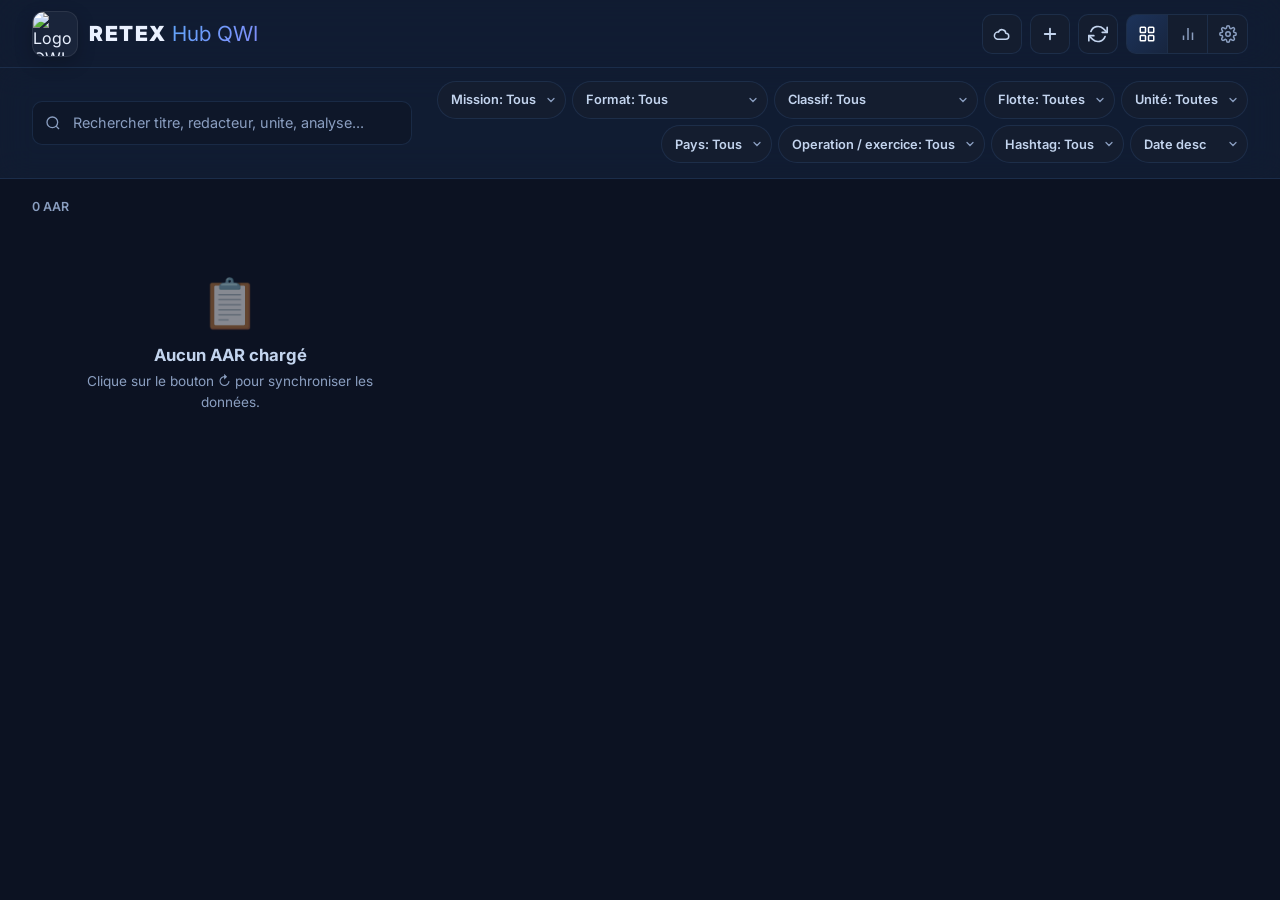
==== commit 82bd372f: "PDF preview: move section 04 to dedicated page in both hubs" ====
--- a/AAR READER HUB QWI/index.html
+++ b/AAR READER HUB QWI/index.html
@@ -171,7 +171,7 @@
     })();
   </script>
   <script src="./config.js?v=20260318p"></script>
-  <script src="./app.js?v=20260320a"></script>
+  <script src="./app.js?v=20260320b"></script>
   <script src="./aar-pwa/mission-config.js?v=20260318p"></script>
   <script src="./qwi-mode.js?v=20260318p"></script>
 </body>
